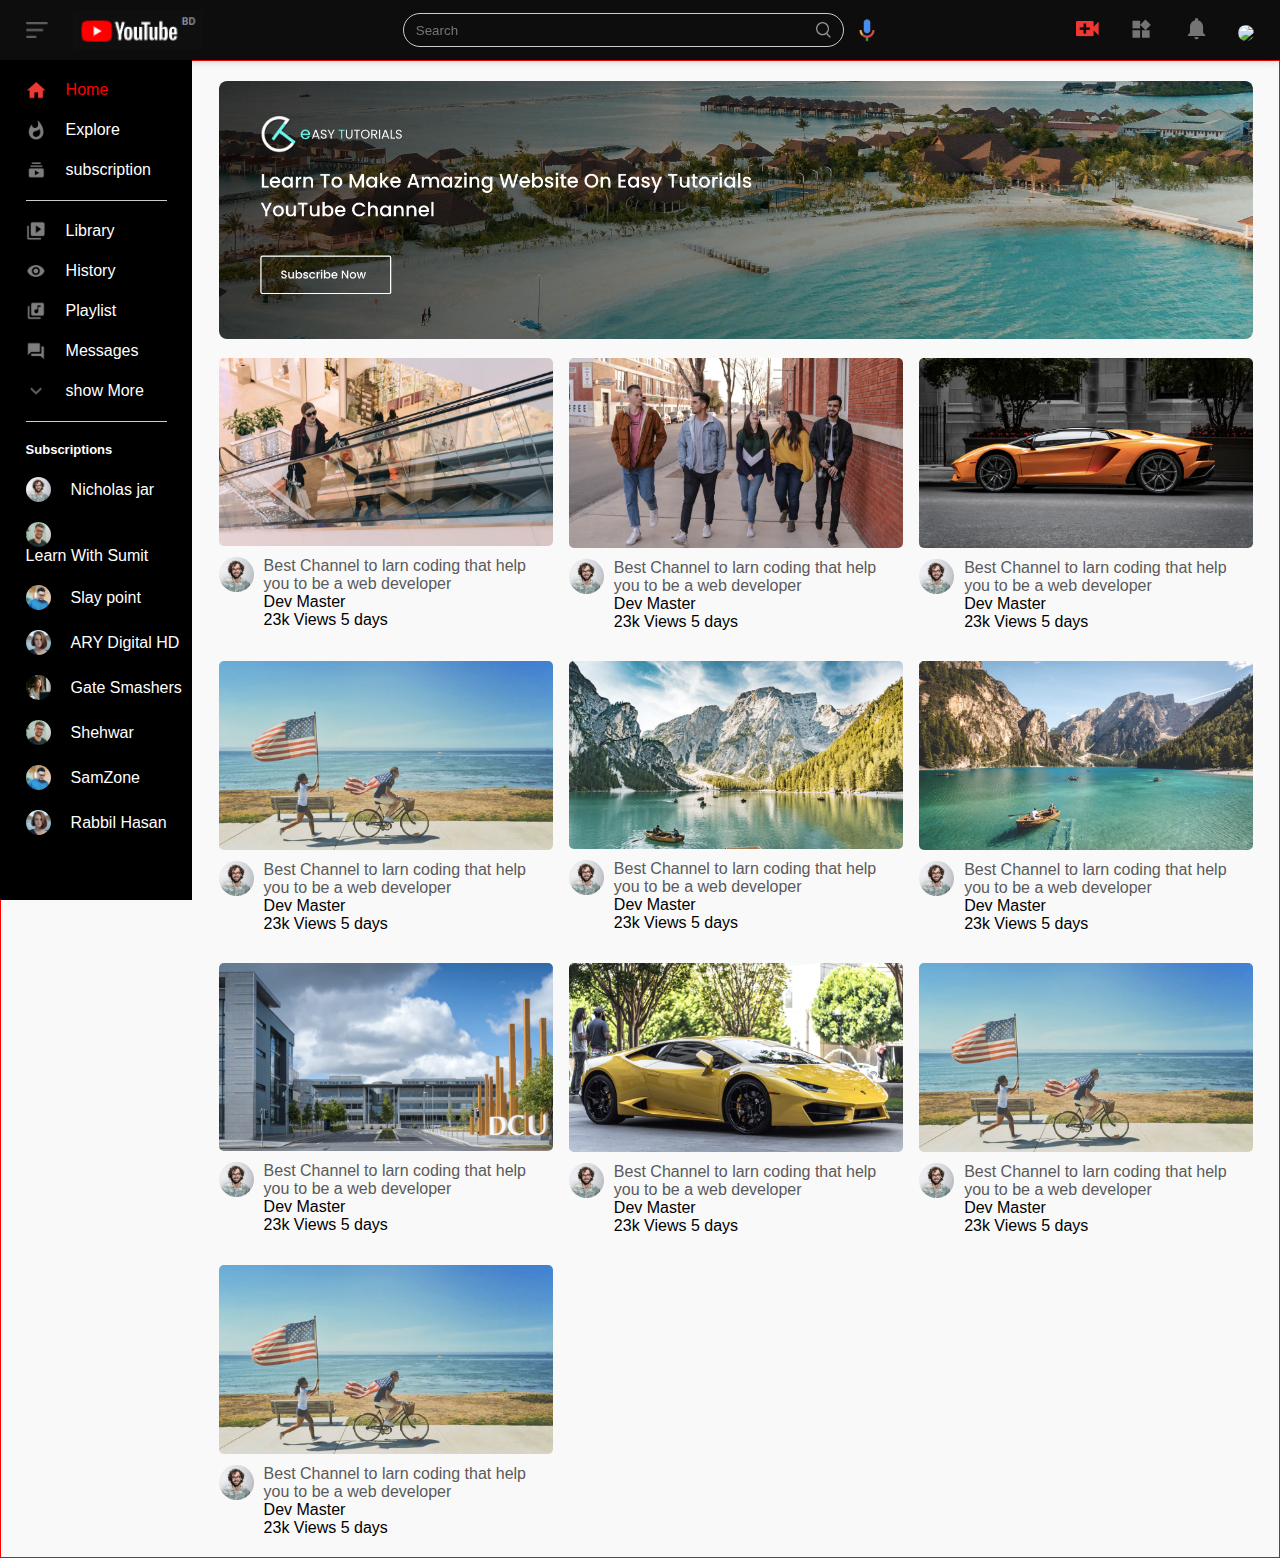
==== index.html @ 6677d59e "navbar done" ====
<!DOCTYPE html>
<html lang="en">
<head>
    <meta charset="UTF-8">
    <meta http-equiv="X-UA-Compatible" content="IE=edge">
    <meta name="viewport" content="width=device-width, initial-scale=1.0">
    <title>YouTube</title>
    <link rel="stylesheet" href="style.css">
</head>
<body>
    

    <!-- _________ nav _____________  -->
    <nav class="flex-div" >
        <div class="nav-left flex-div">
            <img src="images/menu.png" class="menu-icon">
            <img src="images/logo (2).png" class="logo">
        </div>
        <div class="nav-middle flex-div">
             <div class="search-box flex-div">
                  <input type="text" placeholder="Search">
                  <img src="images/search.png" alt="">
             </div>
                 <img src="images/voice-search.png" class="mic-icon">
        </div>
        <div class="nav-right">
            <img src="images/upload.png" alt="">
            <img src="images/more.png" alt="">
            <img src="images/notification.png" alt="">
            <img src="images/jack.png" class="user-icon">
        </div>
    </nav>
   <!-- _________ nav __________  -->


   <!-- _________ sidebar ___________  -->
   <div class="sidebar">
     <div class="shortcut-links">
       <a href=""><img src="images/home.png" alt=""><p>Home</p></a>
       <a href=""><img src="images/explore.png" alt=""><p>Explore</p></a>
       <a href="" ><img src="images/subscriprion.png" alt=""><p>subscription</p></a>
       <hr style="margin-bottom:20px ;">
       <a href=""><img src="images/library.png" alt=""><p>Library</p></a>
       <a href=""><img src="images/history.png" alt=""><p>History</p></a>
       <a href=""><img src="images/playlist.png" alt=""><p>Playlist</p></a>
       <a href=""><img src="images/messages.png" alt=""><p>Messages</p></a>
       <a href=""><img src="images/show-more.png" alt=""><p>show More</p></a>
     <hr>
    </div>
    <div class="subscription-list">
        <h3 style="color: white;" >Subscriptions</h3>
         <a href=""><img src="images/Jack.png" alt=""><p>Nicholas jar</p></a>
         <a href=""><img src="images/simon.png" alt=""><p>Learn With Sumit</p></a>
         <a href=""><img src="images/tom.png" alt=""><p>Slay point</p></a>
         <a href=""><img src="images/megan.png" alt=""><p>ARY Digital HD</p></a>
         <a href=""><img src="images/cameron.png" alt=""><p>Gate Smashers</p></a>
         <a href=""><img src="images/simon.png" alt=""><p>Shehwar</p></a>
         <a href=""><img src="images/tom.png" alt=""><p>SamZone</p></a>
         <a href=""><img src="images/megan.png" alt=""><p>Rabbil Hasan</p></a>

    </div>
   </div>
  
   <!-- _________ sidebar ___________  -->


   <!-- _________ main ___________  -->
   <div class="container">
       <div class="banner">
           <img src="images/banner.png" alt="">
       </div>

       <div class="list-container">

           <div class="video-list">
               <a href=""> <img src="images/thumbnail3.png" class="thumbnail"></a>
               <div class="flex-div">
                  <img src="images/Jack.png" alt="">
                  <div class="vid-info">
                      <a href="">Best Channel to larn coding that help you to be a web developer</a>
                     <p>Dev Master</p>
                     <p>23k Views 5 days</p>
                    </div>
               </div>
           </div>
           <div class="video-list">
               <a href=""> <img src="images/thumbnail5.png" class="thumbnail"></a>
               <div class="flex-div">
                  <img src="images/Jack.png" alt="">
                  <div class="vid-info">
                      <a href="">Best Channel to larn coding that help you to be a web developer</a>
                     <p>Dev Master</p>
                     <p>23k Views 5 days</p>
                    </div>
               </div>
           </div>
           <div class="video-list">
               <a href=""> <img src="images/thumbnail6.png" class="thumbnail"></a>
               <div class="flex-div">
                  <img src="images/Jack.png" alt="">
                  <div class="vid-info">
                      <a href="">Best Channel to larn coding that help you to be a web developer</a>
                     <p>Dev Master</p>
                     <p>23k Views 5 days</p>
                    </div>
               </div>
           </div>
           <div class="video-list">
               <a href=""> <img src="images/thumbnail2.png" class="thumbnail"></a>
               <div class="flex-div">
                  <img src="images/Jack.png" alt="">
                  <div class="vid-info">
                      <a href="">Best Channel to larn coding that help you to be a web developer</a>
                     <p>Dev Master</p>
                     <p>23k Views 5 days</p>
                    </div>
               </div>
           </div>
           <div class="video-list">
               <a href=""> <img src="images/thumbnail4.png" class="thumbnail"></a>
               <div class="flex-div">
                  <img src="images/Jack.png" alt="">
                  <div class="vid-info">
                      <a href="">Best Channel to larn coding that help you to be a web developer</a>
                     <p>Dev Master</p>
                     <p>23k Views 5 days</p>
                    </div>
               </div>
           </div>
           <div class="video-list">
               <a href=""> <img src="images/thumbnail1.png" class="thumbnail"></a>
               <div class="flex-div">
                  <img src="images/Jack.png" alt="">
                  <div class="vid-info">
                      <a href="">Best Channel to larn coding that help you to be a web developer</a>
                     <p>Dev Master</p>
                     <p>23k Views 5 days</p>
                    </div>
               </div>
           </div>
           <div class="video-list">
               <a href=""> <img src="images/thumbnail7.png" class="thumbnail"></a>
               <div class="flex-div">
                  <img src="images/Jack.png" alt="">
                  <div class="vid-info">
                      <a href="">Best Channel to larn coding that help you to be a web developer</a>
                     <p>Dev Master</p>
                     <p>23k Views 5 days</p>
                    </div>
               </div>
           </div>
           <div class="video-list">
               <a href=""> <img src="images/thumbnail8.png" class="thumbnail"></a>
               <div class="flex-div">
                  <img src="images/Jack.png" alt="">
                  <div class="vid-info">
                      <a href="">Best Channel to larn coding that help you to be a web developer</a>
                     <p>Dev Master</p>
                     <p>23k Views 5 days</p>
                    </div>
               </div>
           </div>
           <div class="video-list">
               <a href=""> <img src="images/thumbnail2.png" class="thumbnail"></a>
               <div class="flex-div">
                  <img src="images/Jack.png" alt="">
                  <div class="vid-info">
                      <a href="">Best Channel to larn coding that help you to be a web developer</a>
                     <p>Dev Master</p>
                     <p>23k Views 5 days</p>
                    </div>
               </div>
           </div>
           <div class="video-list">
               <a href=""> <img src="images/thumbnail2.png" class="thumbnail"></a>
               <div class="flex-div">
                  <img src="images/Jack.png" alt="">
                  <div class="vid-info">
                      <a href="">Best Channel to larn coding that help you to be a web developer</a>
                     <p>Dev Master</p>
                     <p>23k Views 5 days</p>
                    </div>
               </div>
           </div>

       </div>

   </div>
   <!-- _________ main ___________  -->
   






   <script src="script.js"></script>
</body>
</html>
---- style.css ----
*{
    margin: 0;
    padding: 0;
    box-sizing: border-box;
    font-family: 'Roboto', sans-serif;
}

a{
    text-decoration: none;
    color: hsl(0, 0%, 35%);
}

img{
    cursor: pointer;
}


  
           /*_________ nav _________ */
.flex-div{
    display: flex;
    align-items: center;
}

nav{
    padding: 10px 2%;
    justify-content: space-between;
    box-shadow:  0 0 10px rgba(0,0,0,0.2);
    background: #0e0d0d;
    position: sticky;
    top: 0;
    z-index: 10;
}

.nav-right img{
    width: 25px;
    margin-right: 25px;
}

.nav-right .user-icon{
   width: 35px;
   border-radius: 50%;
   margin-right: 0;
}

.nav-left .menu-icon{
    width: 22px;
    margin-right: 25px;
}
.nav-left .logo{
    width: 130px;
}

.nav-middle .mic-icon{
width: 16px;
}
.nav-middle .search-box{
 border: 1px solid #ccc;
 margin-right: 15px;
 padding: 8px 12px;
 border-radius: 25px;
}
.nav-middle .search-box input{
    width: 400px;
    outline: none;
    border: none;
    background: transparent;
}
.nav-middle .search-box img{
    width: 15px;

}

  /*_________ sidebar __________ */
  
.sidebar{
    background-color: black;
    width: 15%;
    height: 100vh;
    position: fixed;
    top: 0;
    padding-left: 2%;
    padding-top: 80px;
}

.shortcut-links a{
    color: white;
    display: flex;
    align-items: center;
    margin-bottom: 20px;
    width: fit-content;
    flex-wrap: wrap;
}

.shortcut-links a img{
   width: 20px;
   margin-right: 20px;
}

.shortcut-links a:first-child{
     color: red;
}

.sidebar hr{
    border: 0;
    height: 1px;
    background: #ccc;
    width: 85%;
}

/*_________ Subscription __________ */

.subscription-list h3{
   font-size: 13px;
   margin: 20px 0;
}
.subscription-list a{
    color: white;
    display: flex;
    align-items: center;
    margin-bottom: 20px;
    width: fit-content;
    flex-wrap: wrap;
}

.subscription-list img{
    width: 25px;
    border-radius: 50%;
    margin-right: 20px;
}

.small-sidebar{
     width: 5%;
}
.small-sidebar .subscription-list a img{
    display: none;
}
.small-sidebar a p{
     display: none;
}
.small-sidebar h3{
     display: none;
}
.small-sidebar hr{
    display: none;
}
/* .small-sidebar hr{
    margin-bottom:25px;
    width: 50%;
} */


/*_________ banner __________ */
.container{
    border: 1px solid red;
    background: #f9f9f9;
    padding-right: 2%;
    padding-left: 17%;
    padding-top: 20px;
    padding-bottom: 20px;
}
.banner{
    width: 100%;
}
.banner img{
    width: 100%;
    border-radius: 8px;
}

.list-container{
    display: grid;
    grid-template-columns: repeat(auto-fit,minmax(250px ,1fr));
    grid-column-gap: 16px;
    grid-row-gap: 30px;
    margin-top: 15px;

}

.video-list .thumbnail{
   width: 100%;
   border-radius: 5px;
}
.video-list img{
   width: 100%;
}
.video-list .flex-div{
  align-items: flex-start;
  margin-top: 7px;
}
.video-list .flex-div img{
    width: 35px;
 border-radius: 50%;
 margin-right: 10px;
}
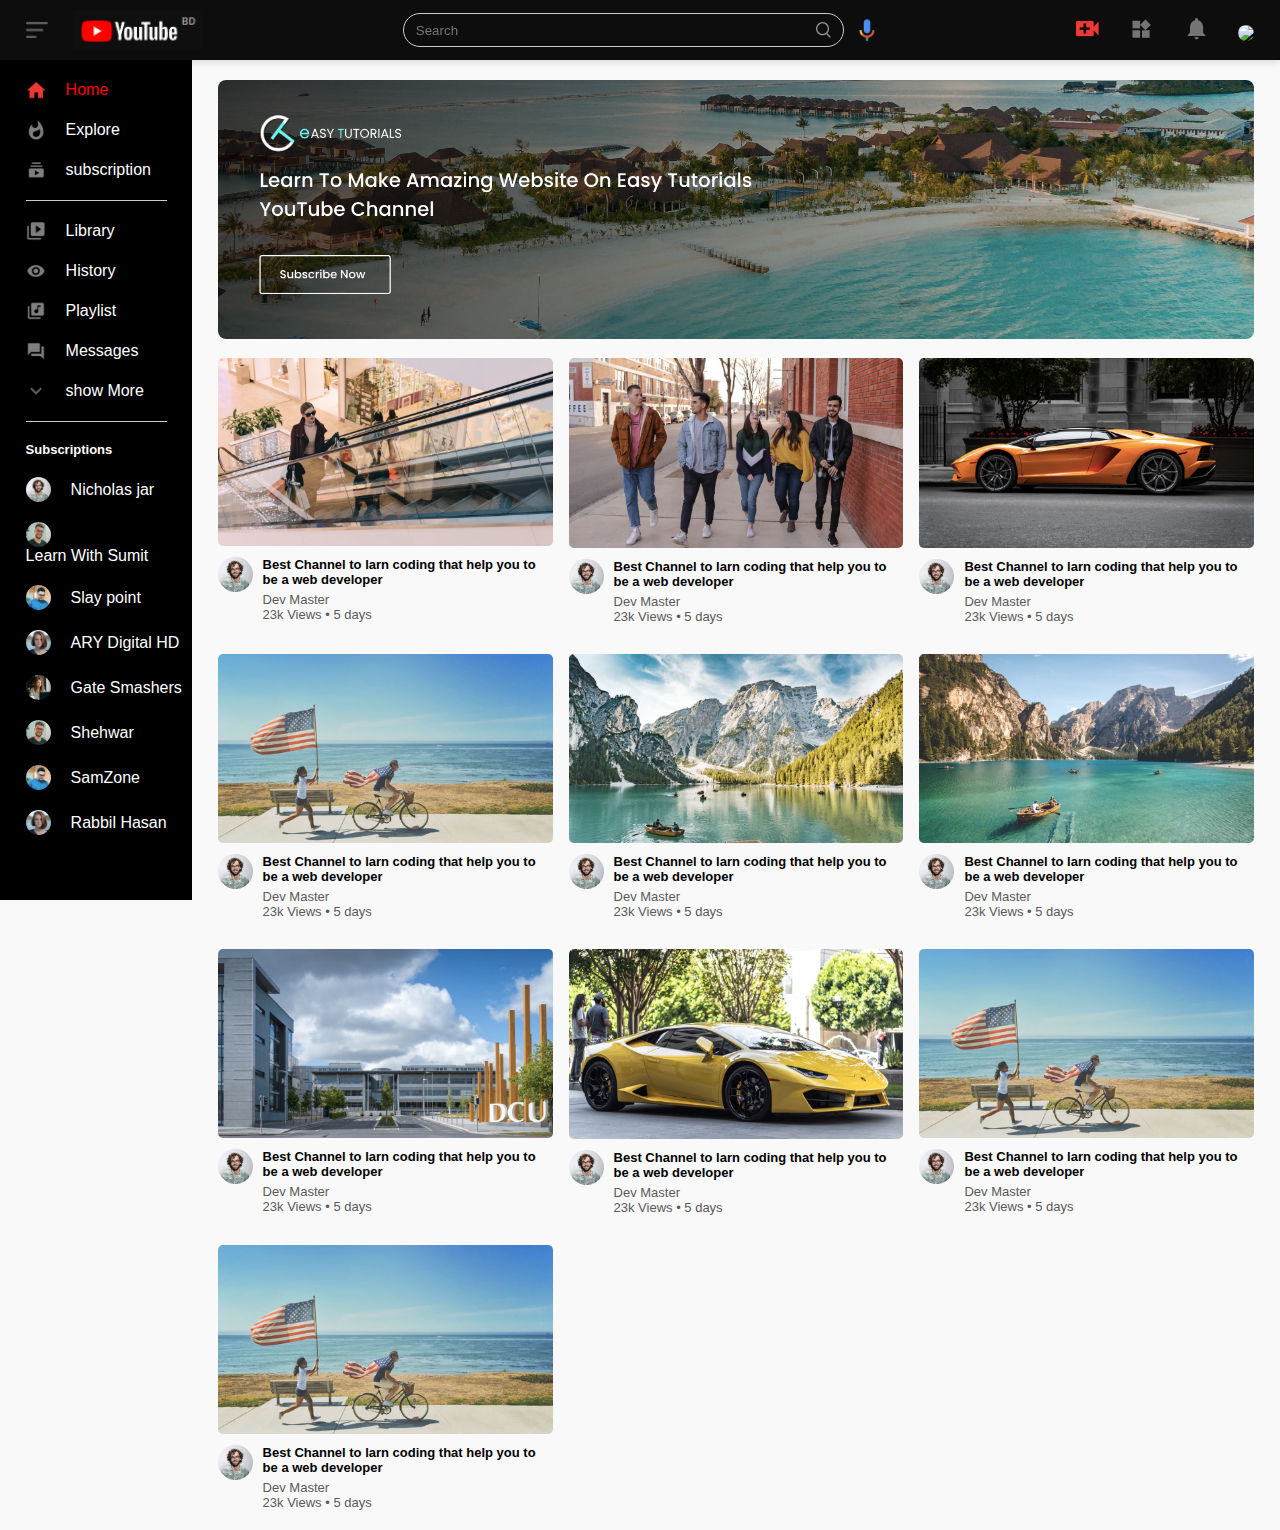
==== commit c5877d77: "banner and main done" ====
--- a/index.html
+++ b/index.html
@@ -79,7 +79,7 @@
                   <div class="vid-info">
                       <a href="">Best Channel to larn coding that help you to be a web developer</a>
                      <p>Dev Master</p>
-                     <p>23k Views 5 days</p>
+                     <p>23k Views &bull; 5 days</p>
                     </div>
                </div>
            </div>
@@ -90,7 +90,7 @@
                   <div class="vid-info">
                       <a href="">Best Channel to larn coding that help you to be a web developer</a>
                      <p>Dev Master</p>
-                     <p>23k Views 5 days</p>
+                     <p>23k Views &bull; 5 days</p>
                     </div>
                </div>
            </div>
@@ -101,7 +101,7 @@
                   <div class="vid-info">
                       <a href="">Best Channel to larn coding that help you to be a web developer</a>
                      <p>Dev Master</p>
-                     <p>23k Views 5 days</p>
+                     <p>23k Views &bull; 5 days</p>
                     </div>
                </div>
            </div>
@@ -112,7 +112,7 @@
                   <div class="vid-info">
                       <a href="">Best Channel to larn coding that help you to be a web developer</a>
                      <p>Dev Master</p>
-                     <p>23k Views 5 days</p>
+                   <p>23k Views &bull; 5 days</p>
                     </div>
                </div>
            </div>
@@ -123,7 +123,7 @@
                   <div class="vid-info">
                       <a href="">Best Channel to larn coding that help you to be a web developer</a>
                      <p>Dev Master</p>
-                     <p>23k Views 5 days</p>
+                      <p>23k Views &bull; 5 days</p>
                     </div>
                </div>
            </div>
@@ -134,7 +134,7 @@
                   <div class="vid-info">
                       <a href="">Best Channel to larn coding that help you to be a web developer</a>
                      <p>Dev Master</p>
-                     <p>23k Views 5 days</p>
+                     <p>23k Views &bull; 5 days</p>
                     </div>
                </div>
            </div>
@@ -145,7 +145,7 @@
                   <div class="vid-info">
                       <a href="">Best Channel to larn coding that help you to be a web developer</a>
                      <p>Dev Master</p>
-                     <p>23k Views 5 days</p>
+                     <p>23k Views &bull; 5 days</p>
                     </div>
                </div>
            </div>
@@ -156,7 +156,7 @@
                   <div class="vid-info">
                       <a href="">Best Channel to larn coding that help you to be a web developer</a>
                      <p>Dev Master</p>
-                     <p>23k Views 5 days</p>
+                      <p>23k Views &bull; 5 days</p>
                     </div>
                </div>
            </div>
@@ -167,7 +167,7 @@
                   <div class="vid-info">
                       <a href="">Best Channel to larn coding that help you to be a web developer</a>
                      <p>Dev Master</p>
-                     <p>23k Views 5 days</p>
+                    <p>23k Views &bull; 5 days</p>
                     </div>
                </div>
            </div>
@@ -178,7 +178,7 @@
                   <div class="vid-info">
                       <a href="">Best Channel to larn coding that help you to be a web developer</a>
                      <p>Dev Master</p>
-                     <p>23k Views 5 days</p>
+                      <p>23k Views &bull; 5 days</p>
                     </div>
                </div>
            </div>
--- a/style.css
+++ b/style.css
@@ -2,9 +2,8 @@
     margin: 0;
     padding: 0;
     box-sizing: border-box;
-    font-family: 'Roboto', sans-serif;
-}
-
+    font-family: 'Montserrat', sans-serif;
+}
 a{
     text-decoration: none;
     color: hsl(0, 0%, 35%);
@@ -150,15 +149,19 @@
 } */
 
 
-/*_________ banner __________ */
+/*_________ main __________ */
 .container{
-    border: 1px solid red;
     background: #f9f9f9;
     padding-right: 2%;
     padding-left: 17%;
     padding-top: 20px;
     padding-bottom: 20px;
 }
+
+.large-container{
+    padding-left: 7%;
+}
+
 .banner{
     width: 100%;
 }
@@ -191,4 +194,47 @@
     width: 35px;
  border-radius: 50%;
  margin-right: 10px;
+}
+
+.vid-info{
+    color: #5a5a5a;
+    font-size: 13px;
+    
+}
+.vid-info a{
+    color: #000;
+    font-weight: 600;
+    display: block;
+    margin-bottom: 5px;
+     
+}
+
+
+@media (max-width:900px){
+    .menu-icon{
+        display: none;
+    }
+    .sidebar{
+        display: none;
+    }
+    .container , .large-container{
+      padding-left: 5%;
+      padding-right: 5%;
+    }
+    .nav-right img{
+        display: none;
+    }
+    .nav-right .user-icon{
+        display: block;
+        width: 30px;
+    }
+    .nav-middle .search-box input{
+      width: 100px;
+    }
+    .nav-middle .mic-icon{
+        display: none;
+    }
+    .logo{
+        width: 90px;
+    }
 }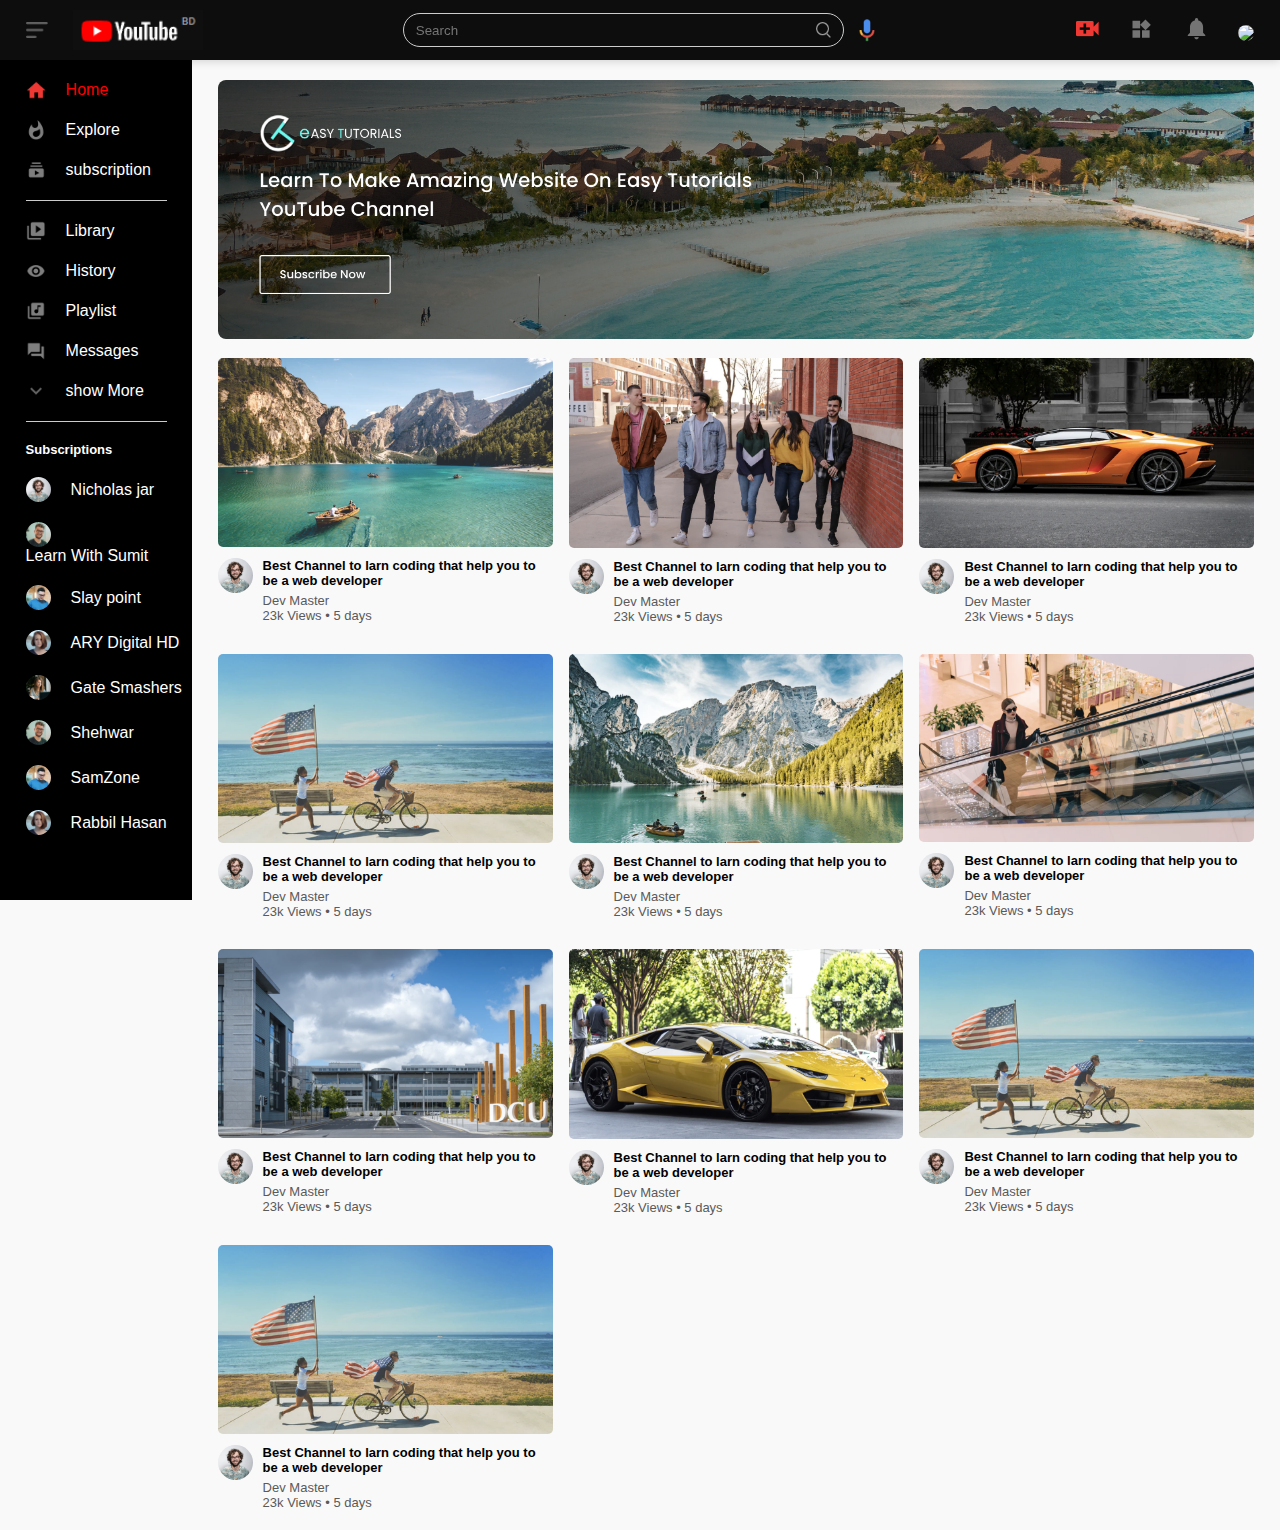
==== commit 8bf6c727: "videos done" ====
--- a/index.html
+++ b/index.html
@@ -73,11 +73,11 @@
        <div class="list-container">
 
            <div class="video-list">
-               <a href=""> <img src="images/thumbnail3.png" class="thumbnail"></a>
+               <a href="playvideo.html"> <img src="images/thumbnail1.png" class="thumbnail"></a>
                <div class="flex-div">
                   <img src="images/Jack.png" alt="">
                   <div class="vid-info">
-                      <a href="">Best Channel to larn coding that help you to be a web developer</a>
+                      <a href="playvideo.html">Best Channel to larn coding that help you to be a web developer</a>
                      <p>Dev Master</p>
                      <p>23k Views &bull; 5 days</p>
                     </div>
@@ -128,7 +128,7 @@
                </div>
            </div>
            <div class="video-list">
-               <a href=""> <img src="images/thumbnail1.png" class="thumbnail"></a>
+               <a href=""> <img src="images/thumbnail3.png" class="thumbnail"></a>
                <div class="flex-div">
                   <img src="images/Jack.png" alt="">
                   <div class="vid-info">
--- a/style.css
+++ b/style.css
@@ -172,7 +172,7 @@
 
 .list-container{
     display: grid;
-    grid-template-columns: repeat(auto-fit,minmax(250px ,1fr));
+    grid-template-columns: repeat(auto-fit,minmax(300px ,1fr));
     grid-column-gap: 16px;
     grid-row-gap: 30px;
     margin-top: 15px;
@@ -237,4 +237,45 @@
     .logo{
         width: 90px;
     }
+}
+
+
+ /*  _________ play video .html page css __________  */
+
+  /* <!-- _________ videos __________  --> */
+.play-container{
+   padding-left: 2%;
+}
+
+.row{
+    display: flex;
+    justify-content: space-between;
+    flex-wrap: wrap;
+}
+
+.play-video{
+  flex-basis: 69%;
+}
+.right-sidebar{
+    flex-basis: 30%;
+}
+
+.play-video video{
+  width: 100%;
+}
+
+
+.side-video-list{
+    display: flex;
+    justify-content: space-between;
+    margin-bottom: 8px;
+}
+.side-video-list img{
+  width: 100%;
+}
+.side-video-list .small-thumbnail{
+  flex-basis: 49%;
+}
+.side-video-list .vid-info{
+  flex-basis: 49%;
 }